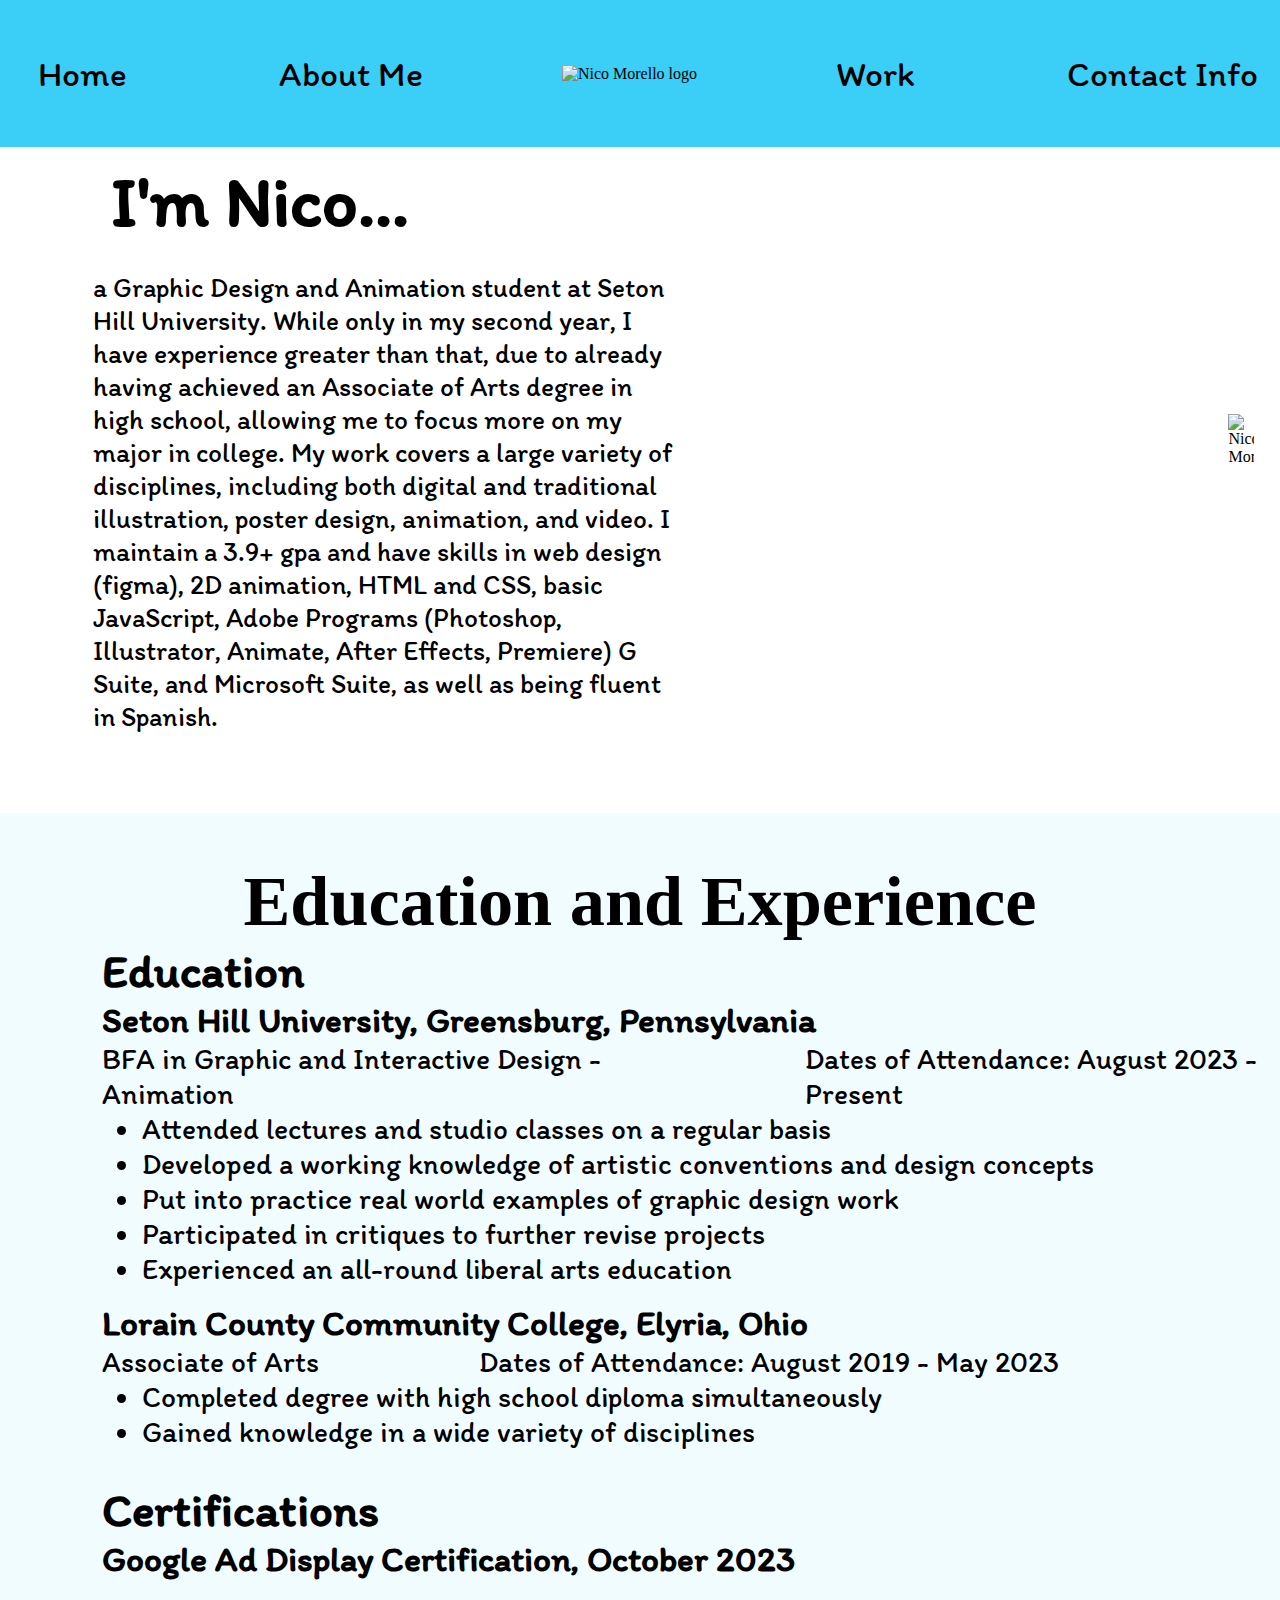
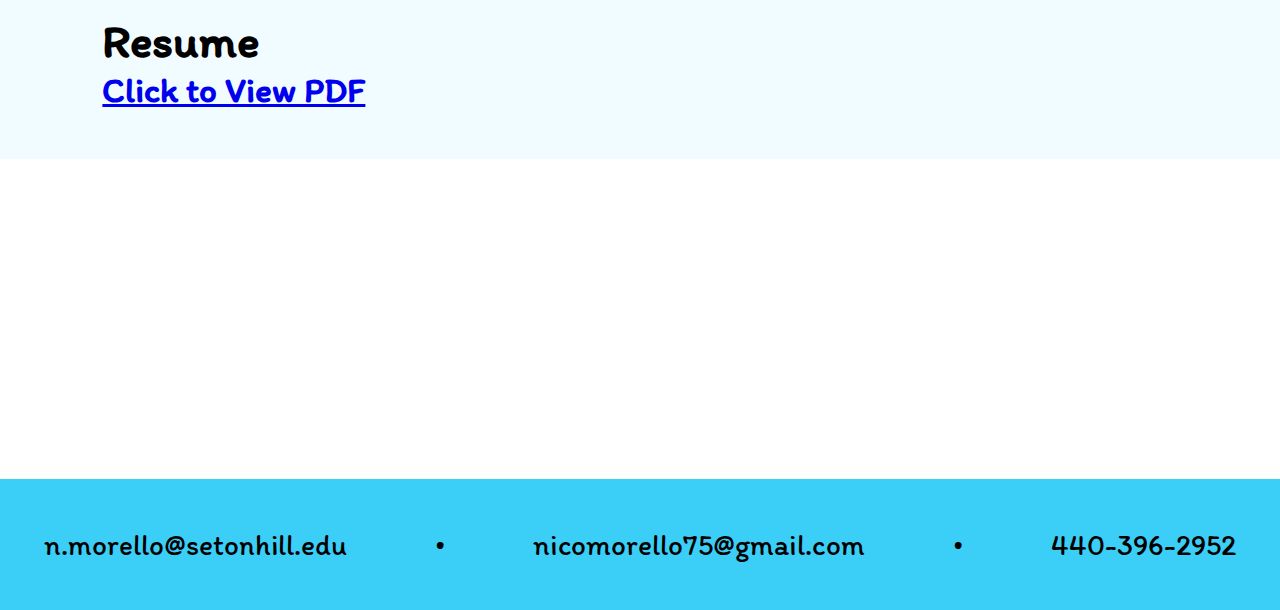
==== AboutMe.html @ 3f87ae9f "Add files via upload" ====
<!DOCTYPE html>
<html lang="en">
  <head>
    <meta charset="UTF-8" />
    <meta name="viewport" content="width=device-width, initial-scale=1.0" />
    <title>About Me</title>
    <link rel="stylesheet" href="style.css" />
    <link rel="preconnect" href="https://fonts.googleapis.com" />
    <link rel="preconnect" href="https://fonts.gstatic.com" crossorigin />
    <link
      href="https://fonts.googleapis.com/css2?family=Irish+Grover&family=Kantumruy+Pro:ital,wght@0,100..700;1,100..700&family=Merriweather:ital,wght@0,300;0,400;0,700;0,900;1,300;1,400;1,700;1,900&display=swap"
      rel="stylesheet"
    />
    <link rel="preconnect" href="https://fonts.googleapis.com" />
    <link rel="preconnect" href="https://fonts.gstatic.com" crossorigin />
    <link
      href="https://fonts.googleapis.com/css2?family=Irish+Grover&family=Itim&family=Kantumruy+Pro:ital,wght@0,100..700;1,100..700&family=Merriweather:ital,wght@0,300;0,400;0,700;0,900;1,300;1,400;1,700;1,900&display=swap"
      rel="stylesheet"
    />
  </head>
  <body>
    <header>
      <nav class="big-menu">
        <a href="index.html">Home</a>
        <a href="AboutMe.html">About Me</a>
        <img src="NMlogo.png" alt="Nico Morello logo" />
        <a href="Work.html">Work</a>
        <a href="ContactInfo.html">Contact Info</a>
      </nav>
      <div class="small-menu">
        <div class="small-logo">
          <img src="NMlogo.png" alt="Nico Morello logo" />
        </div>
        <nav>
          <a href="index.html">Home</a>
          <a href="AboutMe.html">About Me</a>
          <a href="Work.html">Work</a>
          <a href="ContactInfo.html">Contact Info</a>
        </nav>
      </div>
    </header>
    <div class="Biofull">
      <div class="Biosmall">
        <div class="Bio-words">
          <h2>I'm Nico...</h2>
          <p>
            a Graphic Design and Animation student at Seton Hill University.
            While only in my second year, I have experience greater than that,
            due to already having achieved an Associate of Arts degree in high
            school, allowing me to focus more on my major in college. My work
            covers a large variety of disciplines, including both digital and
            traditional illustration, poster design, animation, and video. I
            maintain a 3.9+ gpa and have skills in web design (figma), 2D
            animation, HTML and CSS, basic JavaScript, Adobe Programs
            (Photoshop, Illustrator, Animate, After Effects, Premiere) G Suite,
            and Microsoft Suite, as well as being fluent in Spanish.
          </p>
        </div>
      </div>
      <div class="Biosmall">
        <img src="IMG_20240311_145609278~2.jpg" alt="Nico Morello" />
      </div>
    </div>
    <div class="EdandExp">
      <h1>Education and Experience</h1>
      <div class="EdContent">
        <h3>Education</h3>
        <h4>Seton Hill University, Greensburg, Pennsylvania</h4>
        <div class="degree">
          <p>BFA in Graphic and Interactive Design - Animation</p>
          <p>Dates of Attendance: August 2023 - Present</p>
        </div>
        <ul>
          <li>Attended lectures and studio classes on a regular basis</li>
          <li>
            Developed a working knowledge of artistic conventions and design
            concepts
          </li>
          <li>Put into practice real world examples of graphic design work</li>
          <li>Participated in critiques to further revise projects</li>
          <li>Experienced an all-round liberal arts education</li>
        </ul>
        <h4>Lorain County Community College, Elyria, Ohio</h4>
        <div class="degree">
          <p>Associate of Arts</p>
          <p>Dates of Attendance: August 2019 - May 2023</p>
        </div>
        <ul>
          <li>Completed degree with high school diploma simultaneously</li>
          <li>Gained knowledge in a wide variety of disciplines</li>
        </ul>
        <h3>Certifications</h3>
        <h4>Google Ad Display Certification, October 2023</h4>
        <h3>Resume</h3>
        <h4><a href="Resume - Nico Morello.pdf">Click to View PDF</a></h4>
      </div>
    </div>
    <footer>
      <p>n.morello@setonhill.edu</p>
      <p class="bullet">•</p>
      <p>nicomorello75@gmail.com</p>
      <p class="bullet">•</p>
      <p>440-396-2952</p>
    </footer>
  </body>
</html>
---- style.css ----
body {
margin: 0;
max-width: 100%;
}
img {
    max-width:100%;
    height:auto;
}
header {
    background-color: #3BCEF7;
    padding: 2.5rem 0 2.5rem 1rem;
    max-width:100%;
    margin:0;
}
nav img {
    max-height: 117px;
    height: auto;
    margin: 0;
}
nav {
    display: flex;
    align-items: center;
    max-width: 100%;
    width: 100%;
    justify-content: center;
    gap: 10%;
    padding-left: 0px;
    margin: 0;
    max-width: 100%;
}
.small-menu {
    display: none;
}
header nav a {
    margin:0;
    padding: 1%;
}
a {
    text-decoration: none;
    font-family: "Itim";
}
nav a {
    font-size: 36pt;
    font-size: clamp(0.9375rem, -0.1744rem + 2.965vw, 3rem);
    text-decoration: none;
    color: black;
}
.swiper {
    width: 50%;
    height: 25%;
  }
  .swiper-card {
    display: flex;
    align-items: center;
  }
  .swiper-wrapper {
    align-items: center;
  }
  .swiper-button-next, .swiper-button-prev {
    color: white;
}
  .Work-Carousel {
    padding: 5rem 0 3rem 0;
    background-image: url("The\ Cyclops.jpg");
    background-size: cover;
  }
  .WorkButton {
    display: flex;
    justify-content: center;
  }
.Work-Carousel a {
    background-color: #3BCEF7;
    font-family: "Itim";
    font-size: 30pt;
    font-size: clamp(0.78125rem, -0.1453rem + 2.4708vw, 2.5rem);
    text-align: center;
    padding: 1rem 1.5rem 1rem 1.5rem;
    color: #ffffff;
    margin-top: 2rem;
}
.Bio {
    background-color: #F0FCFF;
    display: flex;
    align-items: center;
    gap: 5%;
    max-width:100%;
}
.Bio-words {
    margin-left: 8%;
    max-width: 50%;
    min-width: 35%;
}
.Bio-words h2 {
    font-size: 72pt;
    font-size: clamp(1.875rem, -0.3487rem + 5.9299vw, 6rem);
    font-family: "Itim";
    margin-bottom: 0;
}
.Bio-words p {
    font-size: 28pt;
    font-size: clamp(0.729375rem, -0.1353rem + 2.3058vw, 2.333333333125rem);
    font-family: "Itim";
    margin-bottom: 0;
}
.Bio img {
    max-height: 600px;
    height:auto;
    padding: 5% 5% 5% 3%;
    max-width:50%;
    width:auto
}
@media screen and (width < 1007px) {
    .Bio img {
        max-height: 500px;
        width: auto;
    }
}
@media screen and (width < 860px) {
    .Bio img {
        max-height: 450px;
        width: auto;
    }
}
@media screen and (width < 767px) {
    .Bio img {
        max-height: 400px;
        width: auto;
    }
}
@media screen and (width < 679px) {
    .Bio img {
        max-height: 350px;
        width: auto;
    }
}
.Bio-words a {
    background-color: #3BCEF7;
    color: #ffffff;
    font-size: 36pt;
    font-size: clamp(0.9375rem, -0.1744rem + 2.965vw, 3rem);
    padding: 1rem 1.5rem 1rem 1.5rem;
}
.Read-More {
    display: flex;
    justify-content: center;
    align-items: center;
    margin-top: 2rem;
    margin-bottom: 2rem;
}
.DesignH1 {
   display: flex;
   justify-content: center;
}
.DesignH1 h1 {
    font-size: 72pt;
    font-size: clamp(1.875rem, -0.3487rem + 5.9299vw, 6rem);
    font-family: "Irish Grover";
}
.Design-Areas {
    display: flex;
    align-items: flex-end;
    justify-content: center;
    gap: 5%;
    margin-bottom: 20%;
}
.Design-Card img {
    height:auto;
    max-width:200px;
    display: block;
    margin-left: auto;
    margin-right: auto;
    width: 99%;
}
#poster-card img {
    max-height:200px;
}
@media screen and (width < 850px){
    #poster-card img {
        max-height:100px;
    }
}
.Design-Card h3 {
    font-size: 32pt;
    font-size: clamp(0.83333333125rem, -0.155rem + 2.6355vw, 2.6666666625rem);
    text-align: center;
    font-family: "Itim";
    margin: 0;
}
#browsers-card img {
    margin-bottom:-30%;
}
footer {
    background-color: #3BCEF7;
    margin: 0;
    font-family: "itim";
    font-size: 30pt;
    font-size: clamp(0.78125rem, -0.1453rem + 2.4708vw, 2.5rem);
    display: flex;
    justify-content: space-around;
    padding: 3rem 0 3rem 0;
}
footer p {
    margin: 0;
}
@media screen and (width < 600px) {
    header {
        padding: 1rem 0 1rem 1rem;
    }
    .big-menu {
        display: none;
    }
    .small-menu {
        display: block;
    }
    .small-menu nav {
        display: flex;
        justify-content: space-between;
    }
    .small-logo {
        display: flex;
        justify-content: center;
    }
    .small-logo img {
        max-height: 100px;
    }
    .swiper {
        width:80%;
        height: 35%;
    }
    .Work-Carousel a {
        padding: .75rem 1rem .75rem 1rem;
    }
    .Bio img {
        display:none;
    }
    .Bio {
        display: flex;
        justify-content: center;
        background-image: url(IMG_20240311_145609278~2.jpg);
        background-size:cover;
        background-position: center;
    }
    .Bio-words {
        margin: 0;
        background-color: rgba(240, 252, 255, 0.4);
        max-width: 100%;
    }
    .Bio-words a {
        padding: .75rem 1rem .75rem 1rem;
    }
    .Design-Areas {
        display:grid;
        grid-template-columns: 1fr 1fr;
    }
    #poster-card img {
        max-height: 180px;
    }
}
@media screen and (width <411px) {
    footer {
        display: block;
        font-size: 20pt;
        text-align: center;
        padding: 1rem 0 1rem 0;
    }
    .bullet {
        display: none;
    }
}
/*About Me CSS*/
.Biofull {
    display: flex;
    align-items: center;
    gap: 5%;
}
.Biofull img {
    max-height: 600px;
    height:auto;
    padding: 5% 5% 5% 0%;
    max-width:50%;
    width:auto
}
.EdandExp {
    background-color: #F0FCFF;
    padding: 3rem 0 3rem 0;
    margin: 5rem 0 20rem 0;
}
.EdandExp h1 {
    font-size: 72pt;
    font-size: clamp(1.875rem, -0.3487rem + 5.9299vw, 6rem);
    font-family: "Irish Grover";
    text-align: center;
    margin: 0;
}
.EdandExp h3 {
    font-family: "Itim";
    font-size: 48pt;
    font-size: clamp(1.25rem, -0.2325rem + 3.9533vw, 4rem);
    margin: 0;
}
.EdandExp h4 {
    font-family: "Itim";
    font-size: 36pt;
    font-size: clamp(0.9375rem, -0.1744rem + 2.965vw, 3rem);
    margin: 0;
}
.degree {
    font-family: "Itim";
    font-size: 30pt;
    font-size: clamp(0.78125rem, -0.1453rem + 2.4708vw, 2.5rem);
    display: flex;
    justify-content: left;
    gap: 10rem;
    margin: 0;
}
.degree p {
    margin: 0;
}
.EdandExp ul {
    font-family: "Itim";
    font-size: 30pt;
    font-size: clamp(0.78125rem, -0.1453rem + 2.4708vw, 2.5rem);
    margin: 0;
    margin-bottom: 1rem;
}
.EdandExp ul:last-of-type {
    margin-bottom: 2rem;
}
.EdandExp h3:last-of-type {
    margin-top: 2rem;
}
h4 a {
    text-decoration: underline;
}
.EdContent {
    margin-left: 8%;
}
@media screen and (width < 1007px) {
    .Biofull img {
        max-height: 500px;
        width: auto;
    }
}
@media screen and (width < 860px) {
    .Biofull img {
        max-height: 450px;
        width: auto;
    }
}
@media screen and (width < 767px) {
    .Biofull img {
        max-height: 400px;
        width: auto;
    }
}
@media screen and (width < 679px) {
    .Biofull img {
        max-height: 350px;
        width: auto;
    }
}
@media screen and (width < 600px) {
    .degree {
        display:block
    }
    .Biofull {
        display: block;
        margin: 0;
    }
    .Biofull .Bio-words {
        margin: 0;
    }
    .Biosmall {
        display: flex;
        justify-content: center;
        margin:0;
    }
}
/*Work CSS*/
.mobileheadings {
    display: none;
}
.animationandvideosmall {
    display: none;
}
menu {
    list-style: none;
    background-color: #F0FCFF;
    margin: 0 0 0 0;
    overflow: hidden;
    position: fixed;
    left: 0;
    max-width: 15%;
    min-width: 10%;
}
menu li {
    padding: 20% 5% 20% 0;
    margin: 0;
}
menu li a {
    font-family: "Itim";
    font-size: 24pt;
    font-size: clamp(0.625rem, -0.1162rem + 1.9766vw, 2rem);
    color: black;
    margin: 0;
}
main {
    display: flex;
    margin-left: 18%;
}
main img {
    max-height: 311px;
    height:auto;
}
.posterdesigns, .digitalillustrations, .traditionalillustrations, .animationandvideobig, .animationandvideosmall, .studiesandsketches {
    margin: 3rem 0 3rem 0;
}
.PopUp {
    max-height: 290px;
    height: auto;
}
.work-footer {
    margin: 0;
    margin-top: 6.75rem;
}
@media screen and (width < 600px) {
    menu {
        display: none;
    }
    .mobileheadings {
        display: flex;
        justify-content: center;
        font-family: "Irish Grover";
        font-size: larger;
        margin: 0;
        padding: 0;
        background-color: #F0FCFF;
        max-width:100%
    }
    .animationandvideobig {
        display:none
    }
    .animationandvideosmall {
        display:block;
    }
    main {
        margin: 0;
        max-width: 100%;
    }
    main img {
        max-height: 290px;
        height: auto;
    }
    .img-list {
        display: flex;
        justify-content: center;
        max-width: 100%;
    }
}
/*Contact Info CSS*/
h2 {
    font-family: "Itim";
    font-size: 72pt;
    font-size: clamp(1.875rem, -0.3487rem + 5.9299vw, 6rem);
    margin: 2% 3% 2% 3%;
}
label {
    font-family:"Itim";
    font-size: 40pt;
    font-size: clamp(1.0416625rem, -0.1937rem + 3.2944vw, 3.3333333333333126rem);
}
input {
    border-color: #3BCEF7;
    border-style: solid;
    font-family: "Itim";
    font-size: 28pt;
    font-size: clamp(0.875rem, 0.0888rem + 2.0964vw, 2.3333333333333335rem);
}
textarea {
    border-color: #3BCEF7;
    border-style: solid;
    border-width: 2px;
    font-family: "Itim";
    font-size: 28pt;
    font-size: clamp(0.875rem, 0.0888rem + 2.0964vw, 2.3333333333333335rem);
}
.form-sections {
    margin-left: 3%;
    width: 80%;
}
.smallforms {
    display: flex;
    align-items: center;
    justify-content: space-between;
}
.Nameform {
    width: 30%;
}
.Emailform {
    width: 65%;
}
#Name, #EmailAddress {
    width: 100%;
    height: 3rem;
}
#Message {
    height: 20rem;
    width: 100%;
}
#submit {
    font-family: "Itim";
    color: #ffffff;
    background-color: #3BCEF7;
    font-size: 36pt;
    font-size: clamp(0.9375rem, -0.1744rem + 2.965vw, 3rem);
    padding: 0.75rem 1.5rem 0.75rem 1.5rem;
    margin-top: 2%;
}
.contactlines {
    margin-top: 3rem;
    display: grid;
}
.contactlines h4 {
    font-family: "Itim";
    font-size: 40pt;
    font-size: clamp(1.0416625rem, -0.1937rem + 3.2944vw, 3.3333333333333126rem);
    margin: 0 0 0 8%;
}
.contactlines p {
    font-family: "Itim";
    font-size: 36pt;
    font-size: clamp(0.9375rem, -0.1744rem + 2.965vw, 3rem);
    margin: 0;
}
.email {
    display: grid;
    grid: auto;
    text-align: center;
    padding: 1rem;
    margin-bottom: 4rem;
    background-color: #F0FCFF;
    grid-template-columns: [section-start] 1fr [section-end content-start] 1.75fr [short-end] 1.75fr [long-end];
}
.email h4 {
    columns: section-start, section-end;
    text-align: left;
}
.email p {
    columns: content-start, long-end;
}
.emailsmall {
    display: none;
}
.phonenumber {
    display: grid;
    text-align: center;
    padding: 1rem;
    margin-bottom: 4rem;
    background-color: #F0FCFF;
    grid-template-columns: [section-start] 1fr [section-end content-start] 1.75fr [short-end] 1.75fr [long-end];
}
.phonenumber h4 {
    text-align: left;
}
.youtube {
    display: grid;
    text-align: center;
    padding: 1rem;
    margin-bottom: 4rem;
    background-color: #F0FCFF;
    grid-template-columns: [section-start] 1fr [section-end content-start] 1.75fr [short-end] 1.75fr [long-end];
}
.youtube h4 {
    text-align: left;
}
.instagram {
    display: grid;
    text-align: center;
    padding: 1rem;
    margin-bottom: 4rem;
    background-color: #F0FCFF;
    grid-template-columns: [section-start] 1fr [section-end content-start] 1.75fr [short-end] 1.75fr [long-end];
}
.instagram h4 {
    text-align: left;
}
@media screen and (width < 600px){
    .email {
        display: none;
    }
    .emailsmall {
        display: grid;
        justify-content: flex-start;
        margin: 0;
        padding: 1rem 0 1rem 0;
        margin-bottom: 4rem;
        background-color: #F0FCFF;
        grid-template-columns: [section-start] 1fr [section-end content-start] 1.75fr [short-end] 1.75fr [long-end];
    }
    .emailsmall h4 {
        text-align: left;
    }
}
/*hover states*/
a:hover {
    background-color: #F0FCFF;
    color: #288ca7;
}
#submit:hover {
    background-color: #F0FCFF;
    color: #288ca7;
}
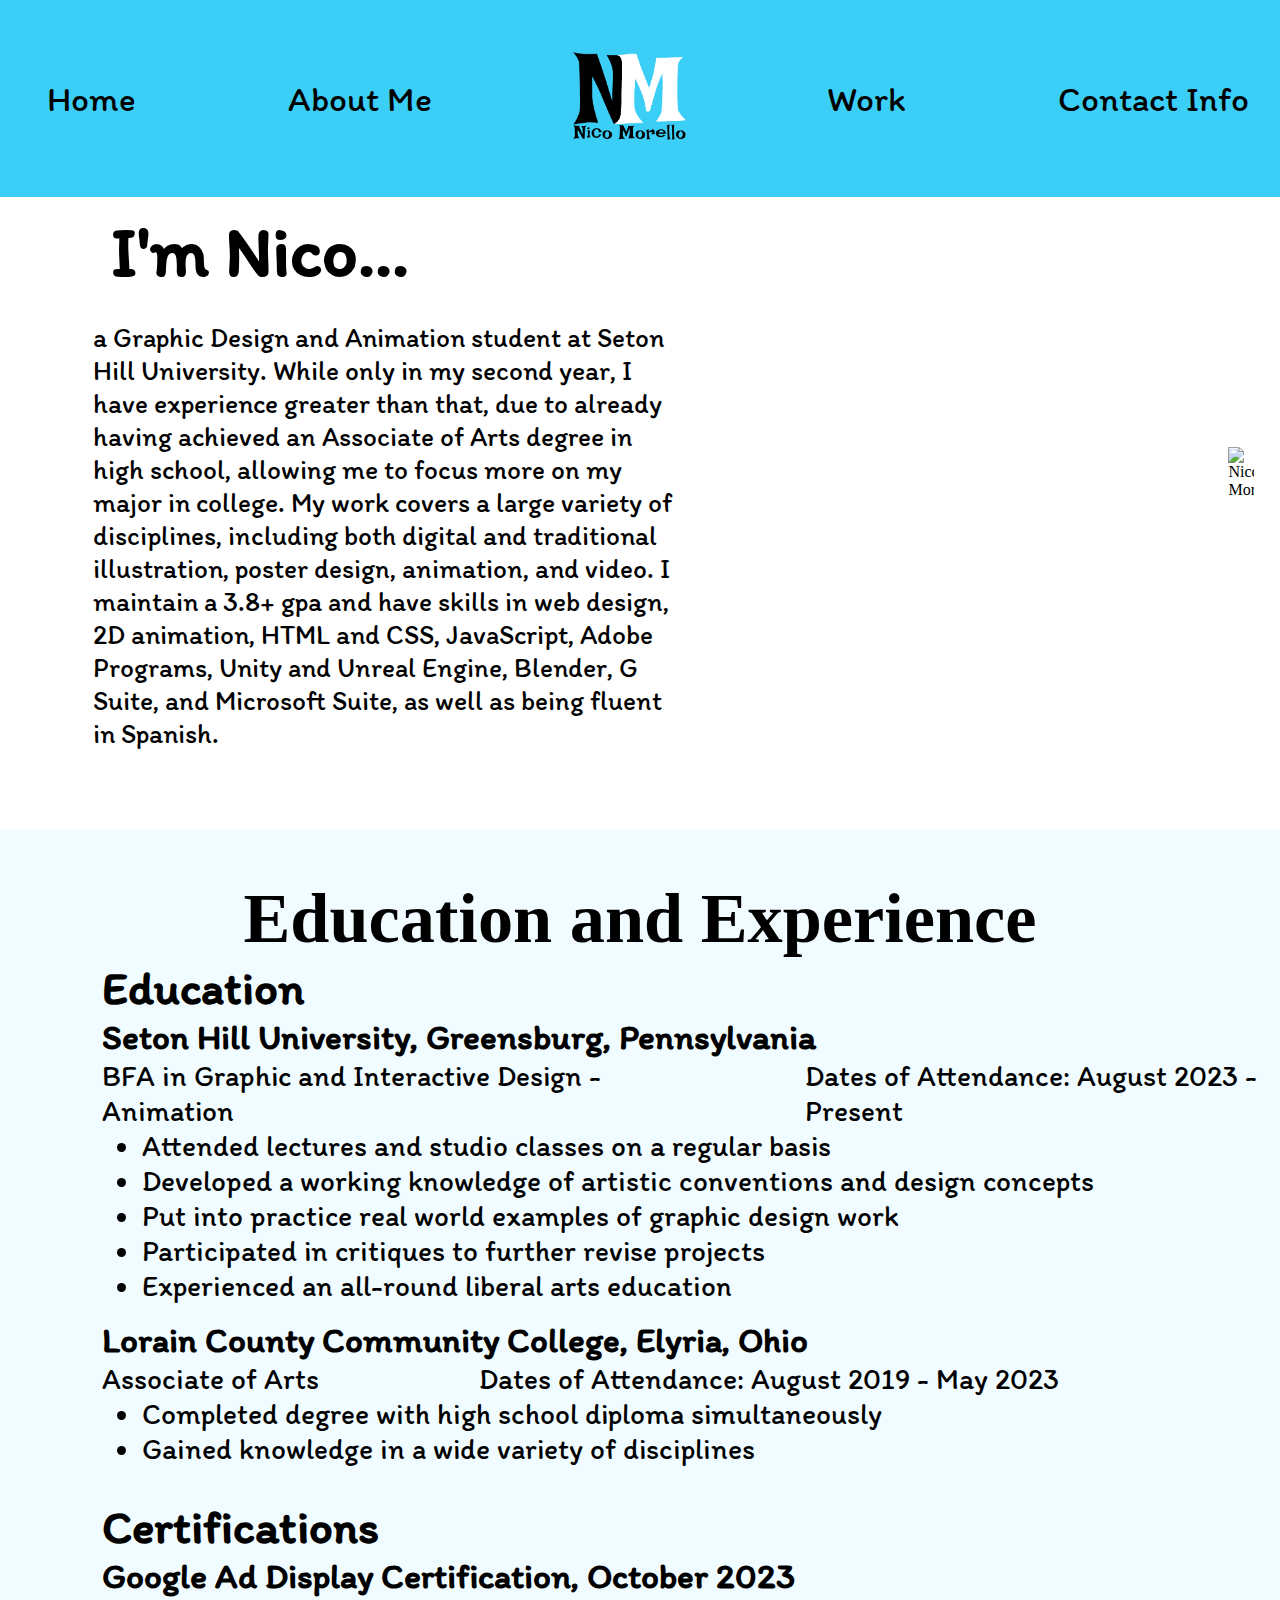
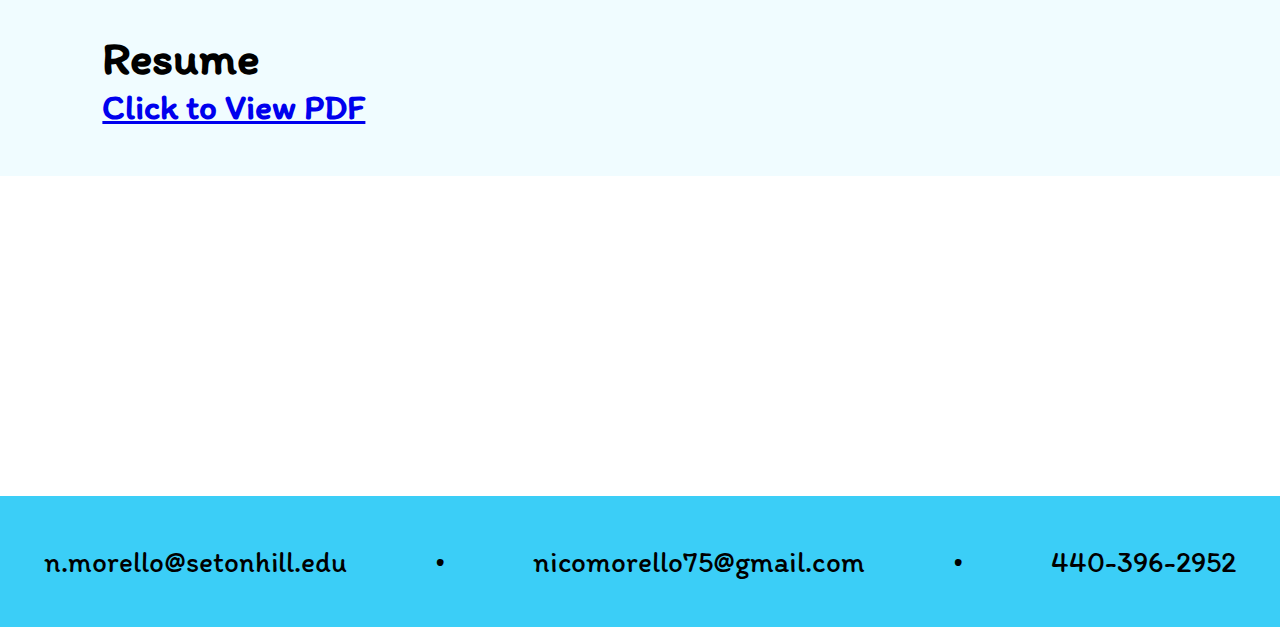
==== commit 239294f5: "Update AboutMe.html" ====
--- a/AboutMe.html
+++ b/AboutMe.html
@@ -50,9 +50,8 @@
             school, allowing me to focus more on my major in college. My work
             covers a large variety of disciplines, including both digital and
             traditional illustration, poster design, animation, and video. I
-            maintain a 3.9+ gpa and have skills in web design (figma), 2D
-            animation, HTML and CSS, basic JavaScript, Adobe Programs
-            (Photoshop, Illustrator, Animate, After Effects, Premiere) G Suite,
+            maintain a 3.8+ gpa and have skills in web design, 2D
+            animation, HTML and CSS, JavaScript, Adobe Programs, Unity and Unreal Engine, Blender, G Suite,
             and Microsoft Suite, as well as being fluent in Spanish.
           </p>
         </div>
